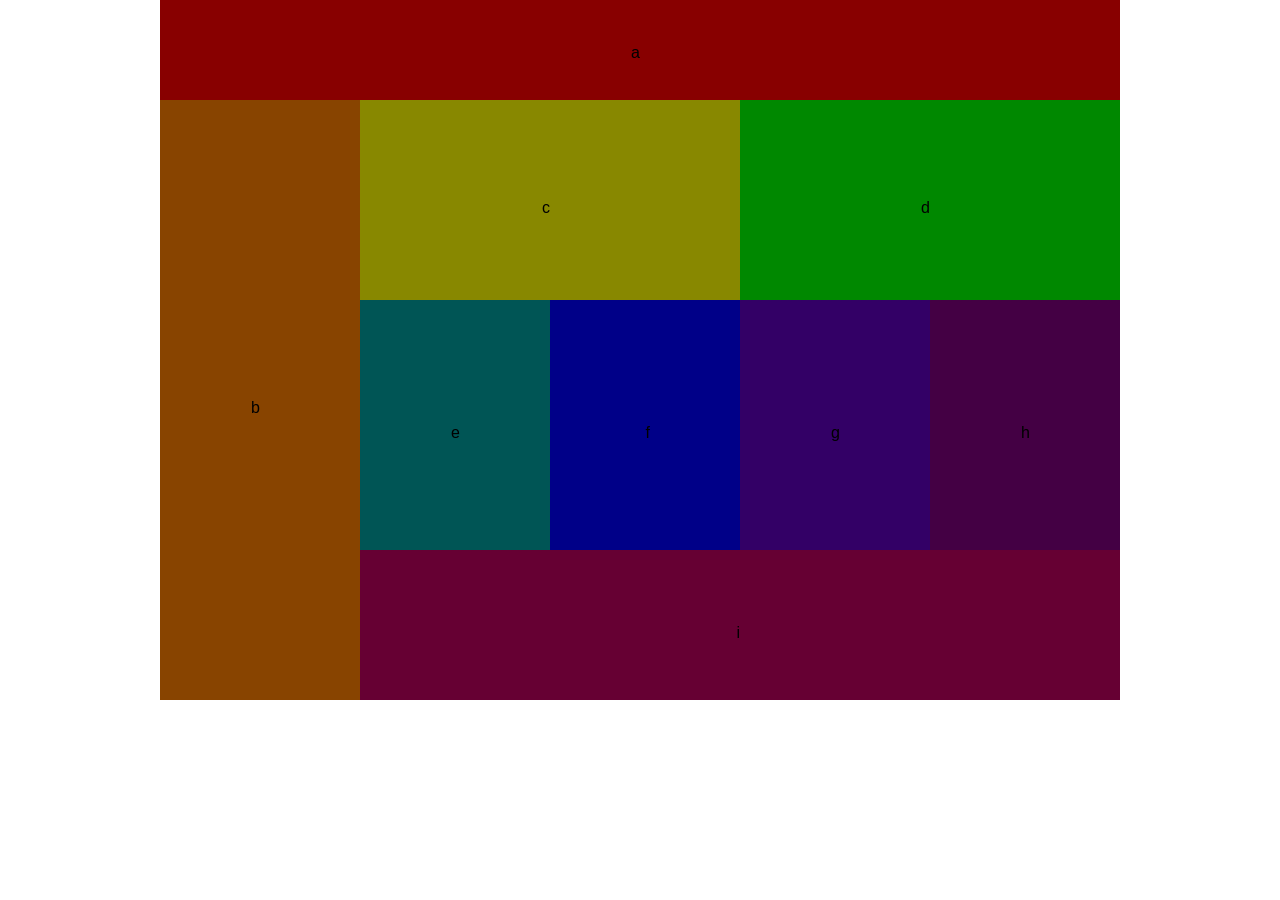
==== 01-smacss-media-queries/lab/index.html @ 669077d8 "finishing lab 01" ====
<!DOCTYPE html>
<html lang="en">
<head>
    <meta charset="UTF-8">
    <meta name="viewport" content="width=device-width, initial-scale=1.0">
    <meta http-equiv="X-UA-Compatible" content="ie=edge">
    <link rel="stylesheet" type="text/css" href="reset.css">
    <link rel="stylesheet" type="text/css" href="style.css">
    <title>Document</title>
</head>
<body>
    <div id="a">
        <p>a</p>
    </div>
    <div id="b">
        <p>b</p>
    </div>
    <div id="c">
        <p>c</p>
    </div>
    <div id="d">
        <p>d</p>
    </div>
    <div id="e">
        <p>e</p>
    </div>
    <div id="f">
        <p>f</p>
    </div>
    <div id="g">
        <p>g</p>
    </div>
    <div id="h">
        <p>h</p>
    </div>
    <div id="i">
        <p>i</p>
    </div>
</body>
</html>
---- 01-smacss-media-queries/lab/style.css ----
body{
    max-width: 480px;
    margin: 0 auto;
    font-family: sans-serif;
}

div{
    float: left;
    text-align: auto;
}

#a{
    background-color: #ff0000;
    width: 480px;
    height: 75px;
    position: relative;
}

#a p{
    position: absolute;
    right: 240px;
    top: 30px;
}

#b{
    background-color: #ff8800;
    width: 480px;
    height: 150px;
    position: relative;
}

#b p{
    position: absolute;
    right: 240px;
    top: 70px;
}

#c{
    background-color: #ffff00;
    width: 480px;
    height: 125px;
    position: relative;
}

#c p{
    position: absolute;
    right: 240px;
    top: 55px;
}

#d{
    background-color: #00ff00;
    width: 480px;
    height: 125px;
    position: relative;
}

#d p{
    position: absolute;
    right: 240px;
    top: 55px;
}

#e{
    background-color: #00aaaa;
    width: 240px;
    height: 250px;
    position: relative;
}

#e p{
    position: absolute;
    right: 120px;
    top: 125px;
}

#f{
    background-color: #0000ff;
    width: 240px;
    height: 250px;
    position: relative;
}

#f p{
    position: absolute;
    right: 120px;
    top: 125px;
}

#g{
    background-color: #6600cc;
    width: 240px;
    height: 250px;
    position: relative;
}

#g p{
    position: absolute;
    right: 120px;
    top: 125px;
}

#h{
    background-color: #880088;
    width: 240px;
    height: 250px;
    position: relative;
}

#h p{
    position: absolute;
    right: 120px;
    top: 125px;
}

#i{
    background-color: #cc0066;
    width: 480px;
    height: 80px;
    position: relative;
}

#i p{
    position: absolute;
    right: 240px;
    top: 35px;
}

@media(min-width:768px){
    body{
        max-width: 960px;
        margin: 0 auto;
    }
    
    div{
        float: left;
    }
    
    #a{
        background-color: #880000;
        width: 960px;
        height: 100px;
    }
    
    #a p{
        right: 480px;
        top: 45px;
    }

    #b{
        background-color: #884400;
        width: 200px;
        height: 600px;
    }
    
    #b p{
        right: 100px;
        top: 300px;
    }

    
    #c{
        background-color: #888800;
        width: 380px;
        height: 200px;
    }
    
    #c p{
        right: 190px;
        top: 100px;
    }

    #d{
        background-color: #008800;
        width: 380px;
        height: 200px;
    }
    
    #d p{
        right: 190px;
        top: 100px;
    }

    #e{
        background-color: #005555;
        width: 190px;
        height: 250px;
    }
    
    #e p{
        right: 90px;
        top: 125px;
    }

    #f{
        background-color: #000088;
        width: 190px;
        height: 250px;
    }
    
    #f p{
        right: 90px;
        top: 125px;
    }

    #g{
        background-color: #330066;
        width: 190px;
        height: 250px;
    }
    
    #g p{
        right: 90px;
        top: 125px;
    }

    #h{
        background-color: #440044;
        width: 190px;
        height: 250px;
    }
    
    #h p{
        right: 90px;
        top: 125px;
    }

    #i{
        background-color: #660033;
        width: 760px;
        height: 150px;
    }

    #i p{
        right: 380px;
        top: 75px;
    }
  }
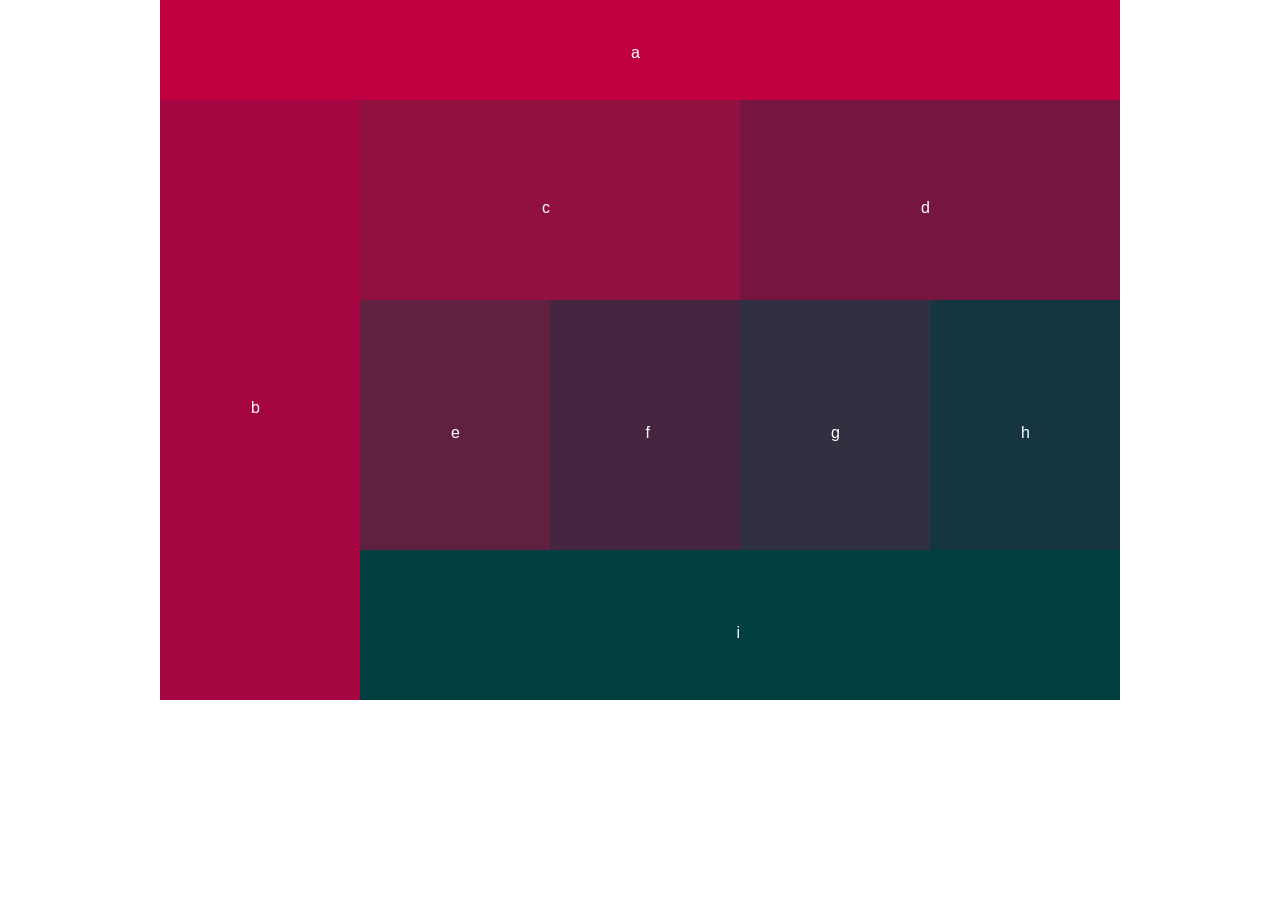
==== commit af3c894c: "refactoring" ====
--- a/01-smacss-media-queries/lab/index.html
+++ b/01-smacss-media-queries/lab/index.html
@@ -4,8 +4,10 @@
     <meta charset="UTF-8">
     <meta name="viewport" content="width=device-width, initial-scale=1.0">
     <meta http-equiv="X-UA-Compatible" content="ie=edge">
-    <link rel="stylesheet" type="text/css" href="reset.css">
-    <link rel="stylesheet" type="text/css" href="style.css">
+    <link rel="stylesheet" type="text/css" href="css/reset.css">
+    <link rel="stylesheet" type="text/css" href="css/base.css">
+    <link rel="stylesheet" type="text/css" href="css/layout.css">
+    <link rel="stylesheet" type="text/css" href="css/module.css">
     <title>Document</title>
 </head>
 <body>
--- a/01-smacss-media-queries/lab/css/base.css
+++ b/01-smacss-media-queries/lab/css/base.css
@@ -0,0 +1,22 @@
+body{
+    max-width: 480px;
+    margin: 0 auto;
+    font-family: sans-serif;
+    color: white;
+}
+
+div{
+    float: left;
+    text-align: auto;
+}
+
+@media(min-width:768px){
+    body{
+        max-width: 960px;
+        margin: 0 auto;
+    }
+    
+    div{
+        float: left;
+    }
+}
--- a/01-smacss-media-queries/lab/css/layout.css
+++ b/01-smacss-media-queries/lab/css/layout.css
@@ -0,0 +1,119 @@
+#a{
+    background-color: #806000;
+    width: 480px;
+    height: 75px;
+    position: relative;
+}
+
+#b{
+    background-color: #706005;
+    width: 480px;
+    height: 150px;
+    position: relative;
+}
+
+#c{
+    background-color: #606010;
+    width: 480px;
+    height: 125px;
+    position: relative;
+}
+
+#d{
+    background-color: #506015;
+    width: 480px;
+    height: 125px;
+    position: relative;
+}
+
+#e{
+    background-color: #406020;
+    width: 240px;
+    height: 250px;
+    position: relative;
+}
+
+#f{
+    background-color: #306025;
+    width: 240px;
+    height: 250px;
+    position: relative;
+}
+
+#g{
+    background-color: #206030;
+    width: 240px;
+    height: 250px;
+    position: relative;
+}
+
+#h{
+    background-color: #106035;
+    width: 240px;
+    height: 250px;
+    position: relative;
+}
+
+#i{
+    background-color: #006040;
+    width: 480px;
+    height: 80px;
+    position: relative;
+}
+
+@media(min-width:768px){
+    #a{
+        background-color: #c00040;
+        width: 960px;
+        height: 100px;
+    }
+    
+    #b{
+        background-color: #a50540;
+        width: 200px;
+        height: 600px;
+    }
+    
+    #c{
+        background-color: #901040;
+        width: 380px;
+        height: 200px;
+    }
+    
+    #d{
+        background-color: #751540;
+        width: 380px;
+        height: 200px;
+    }
+    
+    #e{
+        background-color: #602040;
+        width: 190px;
+        height: 250px;
+    }
+    
+    #f{
+        background-color: #452540;
+        width: 190px;
+        height: 250px;
+    }
+    
+    #g{
+        background-color: #303040;
+        width: 190px;
+        height: 250px;
+    }
+    
+    #h{
+        background-color: #153540;
+        width: 190px;
+        height: 250px;
+    }
+    
+    #i{
+        background-color: #004040;
+        width: 760px;
+        height: 150px;
+    }
+
+  }
--- a/01-smacss-media-queries/lab/css/module.css
+++ b/01-smacss-media-queries/lab/css/module.css
@@ -0,0 +1,100 @@
+#a p{
+    position: absolute;
+    right: 240px;
+    top: 30px;
+}
+
+#b p{
+    position: absolute;
+    right: 240px;
+    top: 70px;
+}
+
+#c p{
+    position: absolute;
+    right: 240px;
+    top: 55px;
+}
+
+#d p{
+    position: absolute;
+    right: 240px;
+    top: 55px;
+}
+
+#e p{
+    position: absolute;
+    right: 120px;
+    top: 125px;
+}
+
+#f p{
+    position: absolute;
+    right: 120px;
+    top: 125px;
+}
+
+#g p{
+    position: absolute;
+    right: 120px;
+    top: 125px;
+}
+
+#h p{
+    position: absolute;
+    right: 120px;
+    top: 125px;
+}
+
+#i p{
+    position: absolute;
+    right: 240px;
+    top: 35px;
+}
+
+@media(min-width:768px){
+    #a p{
+        right: 480px;
+        top: 45px;
+    }
+
+    #b p{
+        right: 100px;
+        top: 300px;
+    }
+
+    #c p{
+        right: 190px;
+        top: 100px;
+    }
+
+    #d p{
+        right: 190px;
+        top: 100px;
+    }
+
+    #e p{
+        right: 90px;
+        top: 125px;
+    }
+
+    #f p{
+        right: 90px;
+        top: 125px;
+    }
+
+    #g p{
+        right: 90px;
+        top: 125px;
+    }
+
+    #h p{
+        right: 90px;
+        top: 125px;
+    }
+
+    #i p{
+        right: 380px;
+        top: 75px;
+    }
+}
